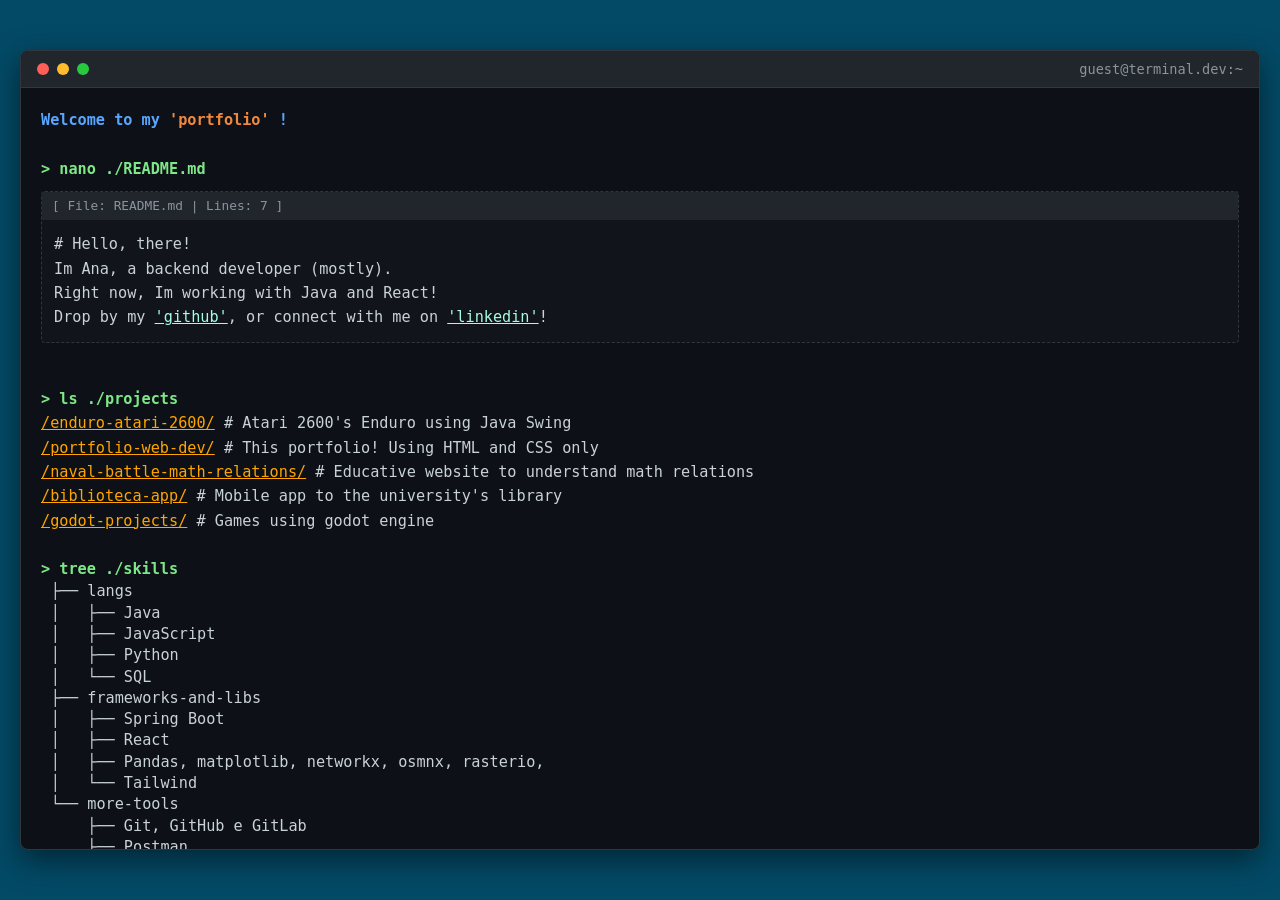
==== portfolio-project-01/index.html @ 20b5345c "adicionei uma tree skill, consertei os links que nao estavam funcionando e corrigi tudo que estava e" ====
<!DOCTYPE html>
<html lang="pt-BR">
    <head>
        <meta charset="UTF-8">
        <meta name="viewport" content="width=device-width, initial-scale=1.0">
        <title>Portfolio</title>
        <link rel="stylesheet" href="style.css">
        <link rel="icon" href="dev.svg">
    </head>
    <body>
        
        <main class="terminal">
            
            <header class="terminal-header">
                <div class="buttons">
                    <span class="btn close"></span>
                    <span class="btn minimize"></span>
                    <span class="btn maximize"></span>
                </div>
            <span class="title">guest@terminal.dev:~</span>
        </header>
        
        <section class="terminal-body">
            <p class="welcome-text">Welcome to my <span class="highlight">'portfolio'</span> !</p>
            
            <br>
            <p class="prompt">> nano ./README.md</p>
            <div class="readme-box">
            <div class="readme-header">[ File: README.md | Lines: 7 ]</div>
            <div class="readme-body">
                <p># Hello, there! </p>
                <p>Im Ana, a backend developer (mostly).</p>
                <p>Right now, Im working with Java and React!</p>
                <p>Drop by my <a class="links-about" href="https://github.com/anaclaramtn">'github'</a>, or connect with me on <a class="links-about" href="https://www.linkedin.com/in/anaclaramtn">'linkedin'</a>!</p>
            </div>
            </div>
            

            <br>
            <a class="prompt">> ls ./projects</a>

            <ul class="project-list">
            <li>
                <span class="file-perm"></span>
                <a href="https://github.com/anaclaramtn/enduro-atari-2600" target="_blank" class="file-name">/enduro-atari-2600/</a>
                <span class="file-desc"># Atari 2600's Enduro using Java Swing</span>
            </li>
            <li>
                <span class="file-perm"></span>
                <a href="https://github.com/anaclaramtn/portfolio-web-dev" target="_blank" class="file-name">/portfolio-web-dev/</a>
                <span class="file-desc"># This portfolio! Using HTML and CSS only</span>
            </li>
            <li>
                <span class="file-perm"></span>
                <a href="https://github.com/anaclaramtn/naval-battle-math-relations" target="_blank" class="file-name">/naval-battle-math-relations/</a>
                <span class="file-desc"># Educative website to understand math relations</span>
            </li>
            <li>
                <span class="file-perm"></span>
                <a href="https://github.com/anaclaramtn/biblioteca-app" target="_blank" class="file-name">/biblioteca-app/</a>
                <span class="file-desc"># Mobile app to the university's library</span>
            </li>
            <li>
                <span class="file-perm"></span>
                <a href="https://github.com/anaclaramtn/godot-projects" target="_blank" class="file-name">/godot-projects/</a>
                <span class="file-desc"># Games using godot engine</span>
            </li>
            </ul>

            
            <br>
            <p class="prompt">> tree ./skills</p>
            <pre class="tree-output">
            ├── langs
            │   ├── Java
            │   ├── JavaScript
            │   ├── Python
            │   └── SQL
            ├── frameworks-and-libs
            │   ├── Spring Boot
            │   ├── React
            │   ├── Pandas, matplotlib, networkx, osmnx, rasterio, 
            │   └── Tailwind
            └── more-tools
                ├── Git, GitHub e GitLab
                ├── Postman
                └── HTML5 / CSS3
            </pre>

            <br>
            <div class="command-line">
                <span class="prompt">guest@terminal:~$</span>
                <span class="cursor"></span>
            </div>
        </section>

    </main>
</body>
</html>
---- portfolio-project-01/style.css ----
:root {
  --pageBg: #034a66;          
  --terminalBg: #0d1117;    
  --headerBg: #21262d;       
  --borderColor: #30363d;     
  
  --btnClose: #ff5f56;        
  --btnMinimize: #ffbd2e;    
  --btnMaximize: #27c93f;  

  --titleColor: #8b949e;      
  --textColor: #c9d1d9;       
  --welcomeColor: #58a6ff;  
  --highlightColor: #f0883e; 
  --linksColor: #a5fde0;
  --promptColor: #7ee787;     

  --patternRadius: 8px;
}

* {
  box-sizing: border-box;
  margin: 0;
  padding: 0;
}

* {
  box-sizing: border-box;
  margin: 0;
  padding: 0;
}

body {
  background-color: var(--pageBg);
  display: flex;
  justify-content: center;
  align-items: center;
  min-height: 100vh;
  font-family: monospace;
  padding: 20px;
  height: 100vh;
  overflow: hidden;
}

.file-name{
    color: orange;
}

.terminal { 
  width: 100%;
  max-width: 2000px;
  height: calc(100vh - 40px);
  max-height: 800px;
  background-color: var(--terminalBg);
  border: 1px solid var(--borderColor);
  border-radius: var(--patternRadius);
  box-shadow: 0 10px 30px rgba(0, 0, 0, 0.5); 
  overflow: hidden;
  overflow-x: hidden;

  display: flex;
  flex-direction: column;
  overflow: hidden;
}

.terminal-header {
  background-color: var(--headerBg);
  padding: 10px 16px;
  display: flex;
  align-items: center;
  justify-content: space-between;
  border-bottom: 1px solid var(--borderColor);
}

.buttons {
  display: flex;
  gap: 8px;
}

.btn {
  width: 12px;
  height: 12px;
  border-radius: 50%;
  display: inline-block;
}

.close { background-color: var(--btnClose); }
.minimize { background-color: var(--btnMinimize); }
.maximize { background-color: var(--btnMaximize); }

.title {
  color: var(--titleColor);
  font-size: 0.85rem;
}

/* parte interna do terminal */
.terminal-body {
  padding: 20px;
  color: var(--textColor);
  font-size: 0.95rem;
  line-height: 1.6;

  flex: 1;
  overflow: auto;
}

.welcome-text {
  color: var(--welcomeColor);
  font-weight: bold;
}

.highlight {
  color: var(--highlightColor);
}

.links-about {
  color: var(--linksColor);
}

.command-line {
  display: flex;
  align-items: center;
  gap: 8px;
}

.prompt {
  color: var(--promptColor);
  font-weight: bold;
}

.cursor {
  width: 8px;
  height: 18px;
  background-color: var(--promptColor);
  display: inline-block;
  animation: piscar 0.8s infinite;
}

.project-list {
  list-style: none;
  padding: 0;
  margin: 0;
}

@keyframes piscar {
  0%, 100% { opacity: 1; }
  50% { opacity: 0; }
}

.readme-box {
  border: 1px dashed var(--borderColor);
  border-radius: 4px;
  margin: 10px 0 20px 0;
  background-color: rgba(255, 255, 255, 0.02);
}

.readme-header {
  background-color: var(--headerBg);
  color: var(--titleColor);
  padding: 4px 10px;
  font-size: 0.8rem;
}

.readme-body {
  padding: 12px;
  color: var(--textColor);
}

/* scroll bar */
.terminal-body::-webkit-scrollbar {
  width: 8px;
}
.terminal-body::-webkit-scrollbar-track {
  background-color: var(--terminalBg);
}
.terminal-body::-webkit-scrollbar-thumb {
  background-color: var(--borderColor);
  border-radius: 0px;
  border: 2px solid var(--terminalBg)
}
.terminal-body::-webkit-scrollbar-thumb:hover {
  background-color: var(--promptColor);
}

.ping-link{
  color: var(--linksColor);
}
.tree-output {
  color: var(--textColor);
  font-family: inherit;
  margin: 0px 0 -20px -100px;
  padding-left: 0;
  line-height: 1.4;
}
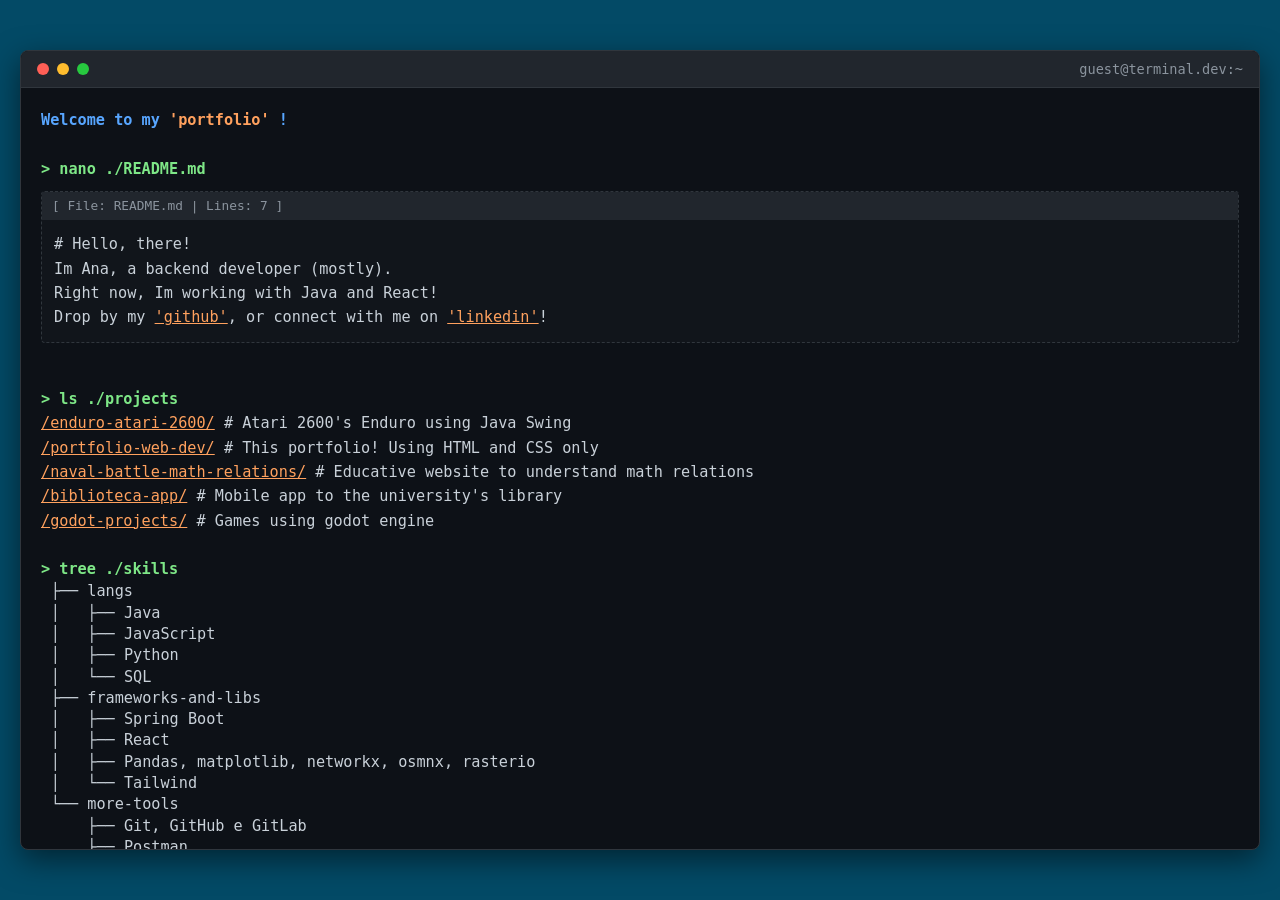
==== commit 72a29c4e: "estilo do hover na tree alterado" ====
--- a/portfolio-project-01/index.html
+++ b/portfolio-project-01/index.html
@@ -72,19 +72,19 @@
             <p class="prompt">> tree ./skills</p>
             <pre class="tree-output">
             ├── langs
-            │   ├── Java
-            │   ├── JavaScript
-            │   ├── Python
-            │   └── SQL
+            │   ├── <span class="text-tree">Java</span>
+            │   ├── <span class="text-tree">JavaScript</span>
+            │   ├── <span class="text-tree">Python</span>
+            │   └── <span class="text-tree">SQL</span>
             ├── frameworks-and-libs
-            │   ├── Spring Boot
-            │   ├── React
-            │   ├── Pandas, matplotlib, networkx, osmnx, rasterio, 
-            │   └── Tailwind
+            │   ├── <span class="text-tree">Spring Boot</span>
+            │   ├── <span class="text-tree">React</span>
+            │   ├── <span class="text-tree">Pandas, matplotlib, networkx, osmnx, rasterio</span>
+            │   └── <span class="text-tree">Tailwind</span>
             └── more-tools
-                ├── Git, GitHub e GitLab
-                ├── Postman
-                └── HTML5 / CSS3
+                ├── <span class="text-tree">Git, GitHub e GitLab</span>
+                ├── <span class="text-tree">Postman</span>
+                └── <span class="text-tree">HTML5 / CSS3</span>
             </pre>
 
             <br>
--- a/portfolio-project-01/style.css
+++ b/portfolio-project-01/style.css
@@ -11,7 +11,7 @@
   --titleColor: #8b949e;      
   --textColor: #c9d1d9;       
   --welcomeColor: #58a6ff;  
-  --highlightColor: #f0883e; 
+  --highlightColor: #ffa15e; 
   --linksColor: #a5fde0;
   --promptColor: #7ee787;     
 
@@ -43,7 +43,10 @@
 }
 
 .file-name{
-    color: orange;
+    color: var(--highlightColor);
+}
+.file-name:hover{
+    color: var(--linksColor);
 }
 
 .terminal { 
@@ -114,6 +117,9 @@
 }
 
 .links-about {
+  color: var(--highlightColor);
+}
+.links-about:hover {
   color: var(--linksColor);
 }
 
@@ -182,13 +188,14 @@
   background-color: var(--promptColor);
 }
 
-.ping-link{
-  color: var(--linksColor);
-}
 .tree-output {
   color: var(--textColor);
   font-family: inherit;
   margin: 0px 0 -20px -100px;
   padding-left: 0;
   line-height: 1.4;
+}
+
+.text-tree:hover{
+  color: var(--highlightColor);
 }
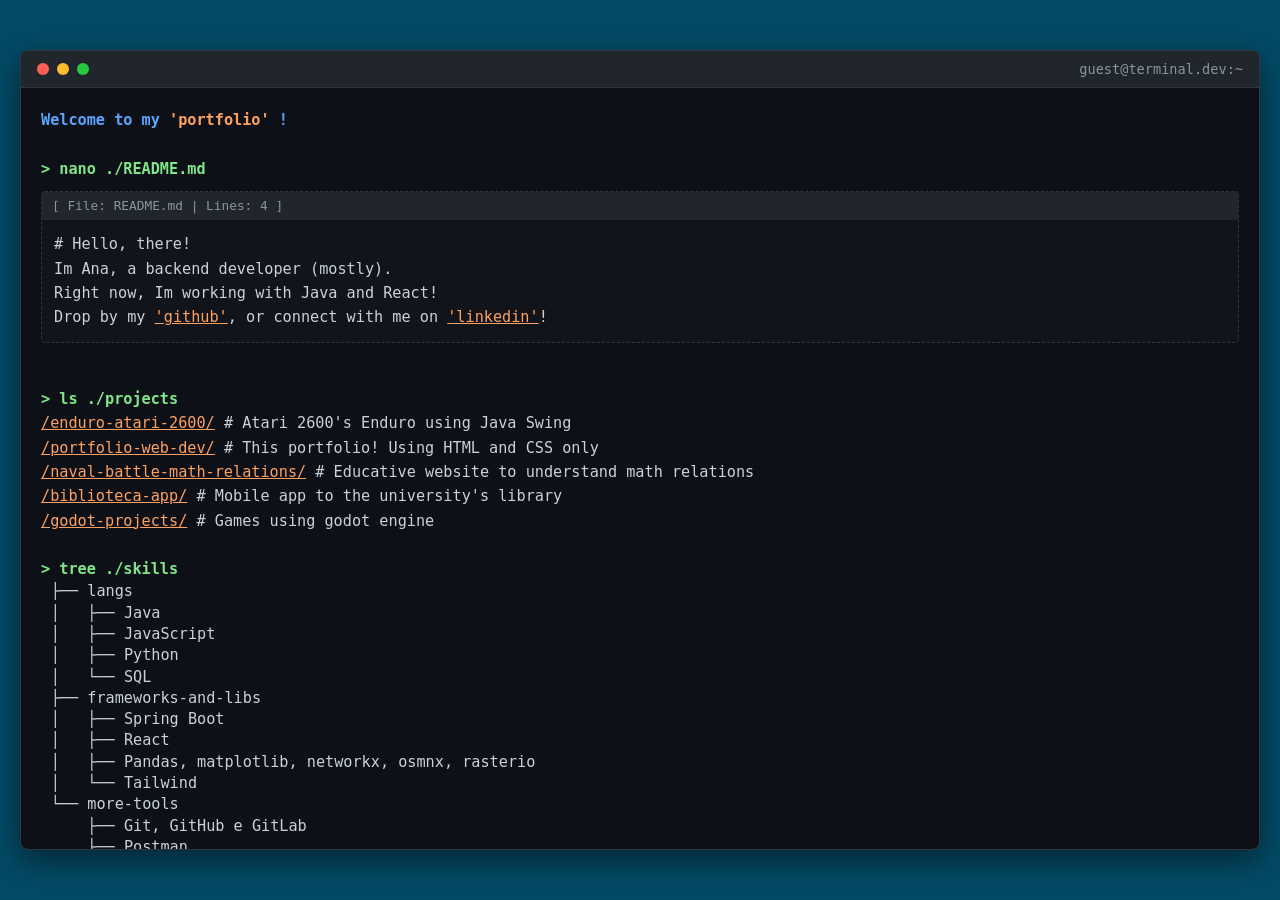
==== commit d9385c68: "typo" ====
--- a/portfolio-project-01/index.html
+++ b/portfolio-project-01/index.html
@@ -26,7 +26,7 @@
             <br>
             <p class="prompt">> nano ./README.md</p>
             <div class="readme-box">
-            <div class="readme-header">[ File: README.md | Lines: 7 ]</div>
+            <div class="readme-header">[ File: README.md | Lines: 4 ]</div>
             <div class="readme-body">
                 <p># Hello, there! </p>
                 <p>Im Ana, a backend developer (mostly).</p>
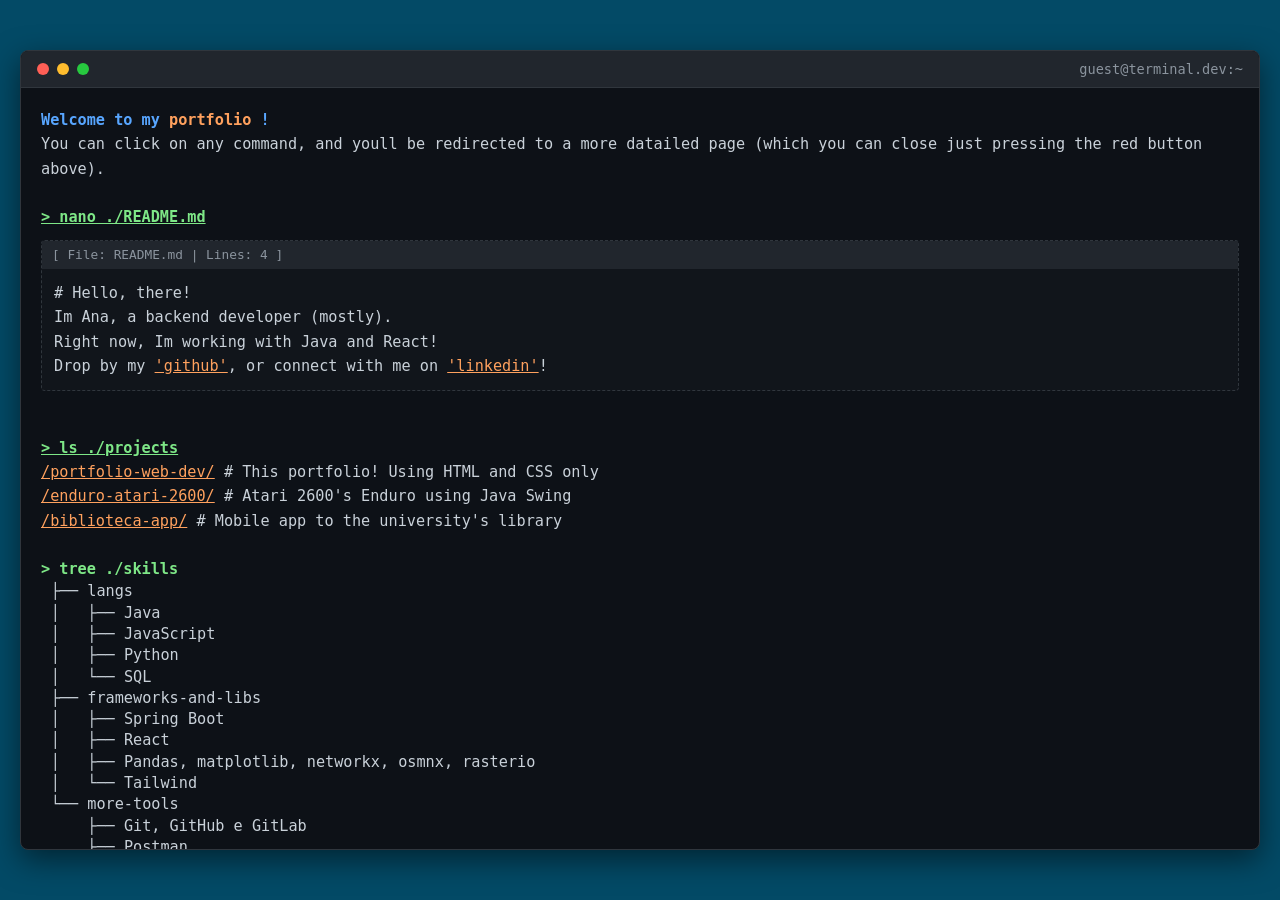
==== commit f1302783: "adicionei a pagina completa de readme e mudei os botoes para utilizarem href" ====
--- a/portfolio-project-01/index.html
+++ b/portfolio-project-01/index.html
@@ -21,10 +21,10 @@
         </header>
         
         <section class="terminal-body">
-            <p class="welcome-text">Welcome to my <span class="highlight">'portfolio'</span> !</p>
-            
+            <p class="welcome-text">Welcome to my <span class="highlight">portfolio</span> !</p>
+            <p>You can click on any command, and youll be redirected to a more datailed page (which you can close just pressing the red button above).</p>
             <br>
-            <p class="prompt">> nano ./README.md</p>
+            <a class="prompt projects" href="/portfolio-project-01/readmeDetail.html">> nano ./README.md</a>
             <div class="readme-box">
             <div class="readme-header">[ File: README.md | Lines: 4 ]</div>
             <div class="readme-body">
@@ -37,9 +37,14 @@
             
 
             <br>
-            <a class="prompt">> ls ./projects</a>
+            <a class="prompt projects" href="projectsDetail.html">> ls ./projects</a>
 
             <ul class="project-list">
+            <li>
+                <span class="file-perm"></span>
+                <a href="https://github.com/anaclaramtn/portfolio-web-dev" target="_blank" class="file-name">/portfolio-web-dev/</a>
+                <span class="file-desc"># This portfolio! Using HTML and CSS only</span>
+            </li>
             <li>
                 <span class="file-perm"></span>
                 <a href="https://github.com/anaclaramtn/enduro-atari-2600" target="_blank" class="file-name">/enduro-atari-2600/</a>
@@ -47,23 +52,8 @@
             </li>
             <li>
                 <span class="file-perm"></span>
-                <a href="https://github.com/anaclaramtn/portfolio-web-dev" target="_blank" class="file-name">/portfolio-web-dev/</a>
-                <span class="file-desc"># This portfolio! Using HTML and CSS only</span>
-            </li>
-            <li>
-                <span class="file-perm"></span>
-                <a href="https://github.com/anaclaramtn/naval-battle-math-relations" target="_blank" class="file-name">/naval-battle-math-relations/</a>
-                <span class="file-desc"># Educative website to understand math relations</span>
-            </li>
-            <li>
-                <span class="file-perm"></span>
                 <a href="https://github.com/anaclaramtn/biblioteca-app" target="_blank" class="file-name">/biblioteca-app/</a>
                 <span class="file-desc"># Mobile app to the university's library</span>
-            </li>
-            <li>
-                <span class="file-perm"></span>
-                <a href="https://github.com/anaclaramtn/godot-projects" target="_blank" class="file-name">/godot-projects/</a>
-                <span class="file-desc"># Games using godot engine</span>
             </li>
             </ul>
 
--- a/portfolio-project-01/style.css
+++ b/portfolio-project-01/style.css
@@ -134,6 +134,10 @@
   font-weight: bold;
 }
 
+.projects:hover{
+  color: var(--linksColor);
+}
+
 .cursor {
   width: 8px;
   height: 18px;
@@ -198,4 +202,18 @@
 
 .text-tree:hover{
   color: var(--highlightColor);
+}
+
+.container-columns{
+  display: flex;
+  gap: 100px;
+}
+
+.column {
+  flex: auto;
+}
+
+.me-img{
+  width: 300px;
+  margin-right: 90px;
 }
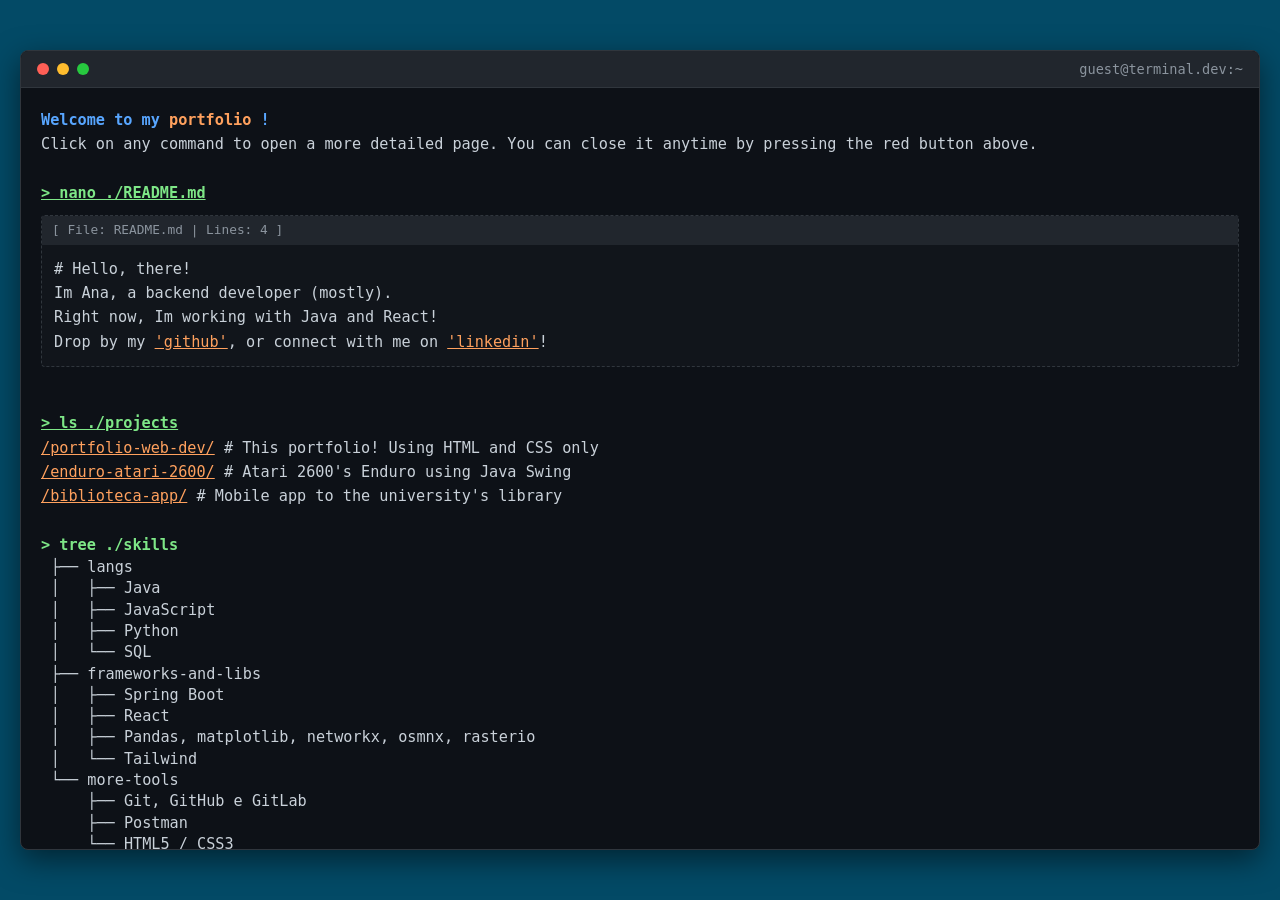
==== commit c89af644: "typo and format fixes" ====
--- a/portfolio-project-01/index.html
+++ b/portfolio-project-01/index.html
@@ -1,63 +1,71 @@
 <!DOCTYPE html>
 <html lang="pt-BR">
-    <head>
-        <meta charset="UTF-8">
-        <meta name="viewport" content="width=device-width, initial-scale=1.0">
-        <title>Portfolio</title>
-        <link rel="stylesheet" href="style.css">
-        <link rel="icon" href="dev.svg">
-    </head>
-    <body>
-        
-        <main class="terminal">
-            
-            <header class="terminal-header">
-                <div class="buttons">
-                    <span class="btn close"></span>
-                    <span class="btn minimize"></span>
-                    <span class="btn maximize"></span>
-                </div>
+
+<head>
+    <meta charset="UTF-8">
+    <meta name="viewport" content="width=device-width, initial-scale=1.0">
+    <title>Portfolio</title>
+    <link rel="stylesheet" href="style.css">
+    <link rel="icon" href="dev.svg">
+</head>
+
+<body>
+
+    <main class="terminal">
+
+        <header class="terminal-header">
+            <div class="buttons">
+                <span class="btn close"></span>
+                <span class="btn minimize"></span>
+                <span class="btn maximize"></span>
+            </div>
             <span class="title">guest@terminal.dev:~</span>
         </header>
-        
+
         <section class="terminal-body">
             <p class="welcome-text">Welcome to my <span class="highlight">portfolio</span> !</p>
-            <p>You can click on any command, and youll be redirected to a more datailed page (which you can close just pressing the red button above).</p>
+            <p>Click on any command to open a more detailed page. You can close it anytime by pressing the red button
+                above.</p>
             <br>
             <a class="prompt projects" href="/portfolio-project-01/readmeDetail.html">> nano ./README.md</a>
             <div class="readme-box">
-            <div class="readme-header">[ File: README.md | Lines: 4 ]</div>
-            <div class="readme-body">
-                <p># Hello, there! </p>
-                <p>Im Ana, a backend developer (mostly).</p>
-                <p>Right now, Im working with Java and React!</p>
-                <p>Drop by my <a class="links-about" href="https://github.com/anaclaramtn">'github'</a>, or connect with me on <a class="links-about" href="https://www.linkedin.com/in/anaclaramtn">'linkedin'</a>!</p>
+                <div class="readme-header">[ File: README.md | Lines: 4 ]</div>
+                <div class="readme-body">
+                    <p># Hello, there! </p>
+                    <p>Im Ana, a backend developer (mostly).</p>
+                    <p>Right now, Im working with Java and React!</p>
+                    <p>Drop by my <a class="links-about" href="https://github.com/anaclaramtn">'github'</a>, or connect
+                        with me on <a class="links-about" href="https://www.linkedin.com/in/anaclaramtn">'linkedin'</a>!
+                    </p>
+                </div>
             </div>
-            </div>
-            
+
 
             <br>
             <a class="prompt projects" href="projectsDetail.html">> ls ./projects</a>
 
             <ul class="project-list">
-            <li>
-                <span class="file-perm"></span>
-                <a href="https://github.com/anaclaramtn/portfolio-web-dev" target="_blank" class="file-name">/portfolio-web-dev/</a>
-                <span class="file-desc"># This portfolio! Using HTML and CSS only</span>
-            </li>
-            <li>
-                <span class="file-perm"></span>
-                <a href="https://github.com/anaclaramtn/enduro-atari-2600" target="_blank" class="file-name">/enduro-atari-2600/</a>
-                <span class="file-desc"># Atari 2600's Enduro using Java Swing</span>
-            </li>
-            <li>
-                <span class="file-perm"></span>
-                <a href="https://github.com/anaclaramtn/biblioteca-app" target="_blank" class="file-name">/biblioteca-app/</a>
-                <span class="file-desc"># Mobile app to the university's library</span>
-            </li>
+                <li>
+                    <span class="file-perm"></span>
+                    <a href="https://github.com/anaclaramtn/portfolio-web-dev" target="_blank"
+                        class="file-name">/portfolio-web-dev/</a>
+                    <span class="file-desc"># This portfolio! Using HTML and CSS only</span>
+                </li>
+                <li>
+                    <span class="file-perm"></span>
+                    <a href="https://github.com/anaclaramtn/enduro-atari-2600" target="_blank"
+                        class="file-name">/enduro-atari-2600/</a>
+                    <span class="file-desc"># Atari 2600's Enduro using Java Swing</span>
+                </li>
+                <li>
+                    <span class="file-perm"></span>
+                    <a href="https://github.com/anaclaramtn/biblioteca-app" target="_blank"
+                        class="file-name">/biblioteca-app/</a>
+                    <span class="file-desc"># Mobile app to the university's library</span>
+                </li>
             </ul>
 
-            
+
             <br>
             <p class="prompt">> tree ./skills</p>
             <pre class="tree-output">
@@ -86,4 +94,5 @@
 
     </main>
 </body>
+
 </html>
--- a/portfolio-project-01/style.css
+++ b/portfolio-project-01/style.css
@@ -216,4 +216,5 @@
 .me-img{
   width: 300px;
   margin-right: 90px;
+  border-radius: 5%;
 }
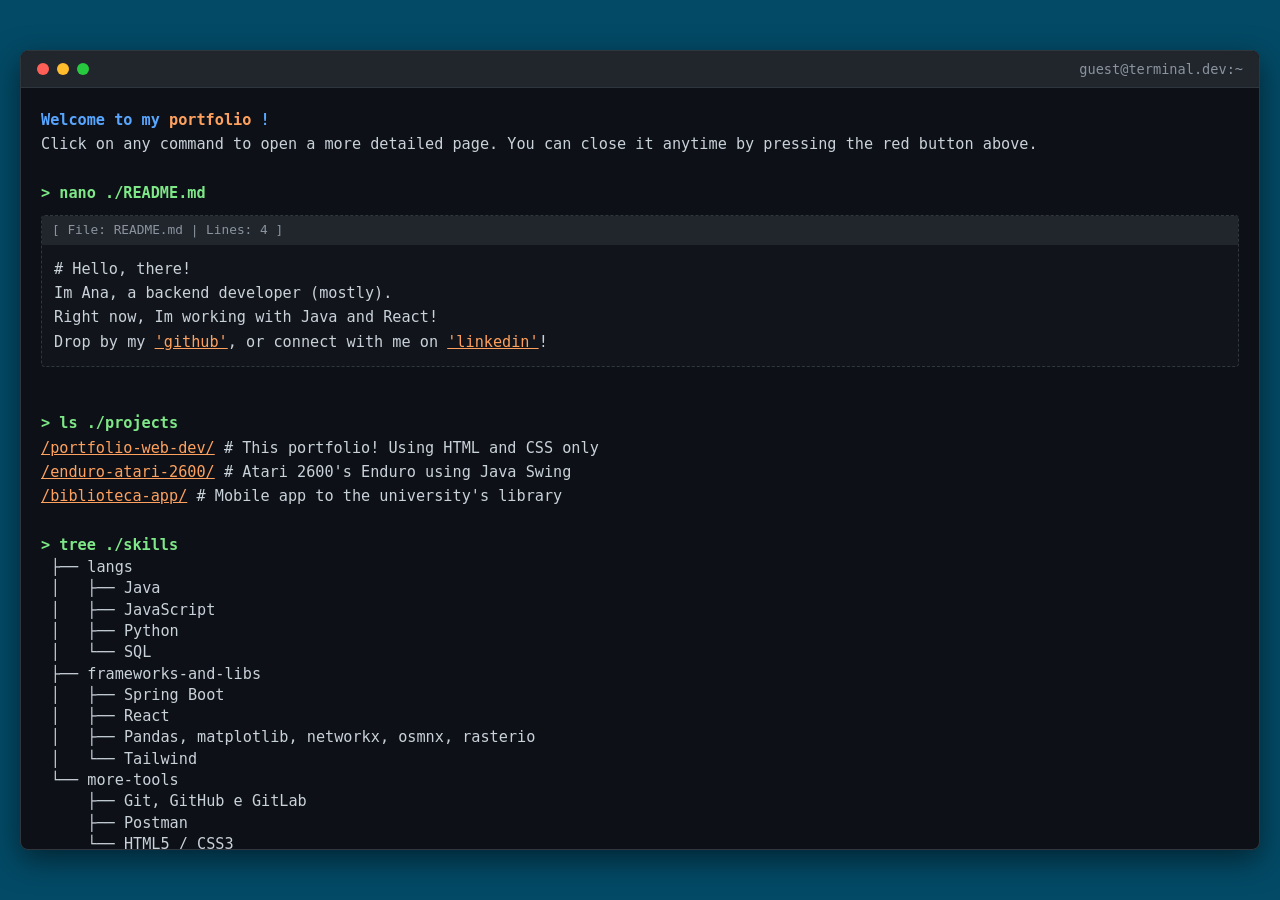
==== commit 85abc111: "contact info in the first page" ====
--- a/portfolio-project-01/index.html
+++ b/portfolio-project-01/index.html
@@ -86,6 +86,18 @@
             </pre>
 
             <br>
+            <p class="prompt">> cat ./contacts.json</p>
+            <pre class="json-output">
+            {
+            <span class="highlight-2">"github"</span>: "<a href="https://github.com/anaclaramtn" target="_blank" class="links-about">@anaclaramtn</a>",
+            <span class="highlight-2">"linkedin"</span>: "<a href="https://www.linkedin.com/in/anaclaramtn" target="_blank" class="links-about">/in/anaclaramtn</a>",
+            <span class="highlight-2">"instagram"</span>: "<a href="https://instagram.com/mtnanaclara_" target="_blank" class="links-about">@mtnanaclara_</a>",
+            <span class="highlight-2">"email"</span>: "<a href="mailto:anaclaramtn@gmail.com" class="links-about" >anaclaramtn@gmail.com</a>"
+            }
+            </pre>
+
+
+            <br>
             <div class="command-line">
                 <span class="prompt">guest@terminal:~$</span>
                 <span class="cursor"></span>
--- a/portfolio-project-01/style.css
+++ b/portfolio-project-01/style.css
@@ -12,6 +12,7 @@
   --textColor: #c9d1d9;       
   --welcomeColor: #58a6ff;  
   --highlightColor: #ffa15e; 
+  --highlightColor-2: rgb(202, 145, 255); 
   --linksColor: #a5fde0;
   --promptColor: #7ee787;     
 
@@ -116,6 +117,10 @@
   color: var(--highlightColor);
 }
 
+.highlight-2 {
+  color: var(--highlightColor-2);
+}
+
 .links-about {
   color: var(--highlightColor);
 }
@@ -134,8 +139,21 @@
   font-weight: bold;
 }
 
+.prompt-link {
+  color: var(--promptColor);
+  font-weight: bold;
+  text-decoration: none;
+}
+
+.prompt-link:hover {
+  color: var(--linksColor);
+}
+
 .projects:hover{
   color: var(--linksColor);
+}
+.projects{
+  text-decoration: none;
 }
 
 .cursor {
@@ -201,7 +219,7 @@
 }
 
 .text-tree:hover{
-  color: var(--highlightColor);
+  color: var(--highlightColor-2);
 }
 
 .container-columns{
@@ -217,4 +235,17 @@
   width: 300px;
   margin-right: 90px;
   border-radius: 5%;
-}+}
+
+.portfolio-img{
+  width: 600px;
+  margin-right: 50px;
+  border-radius: 2%;
+}
+
+.json-output {
+  color: var(--textColor);
+  font-family: inherit;
+  margin: 0px 0 20px -100px;
+}
+
